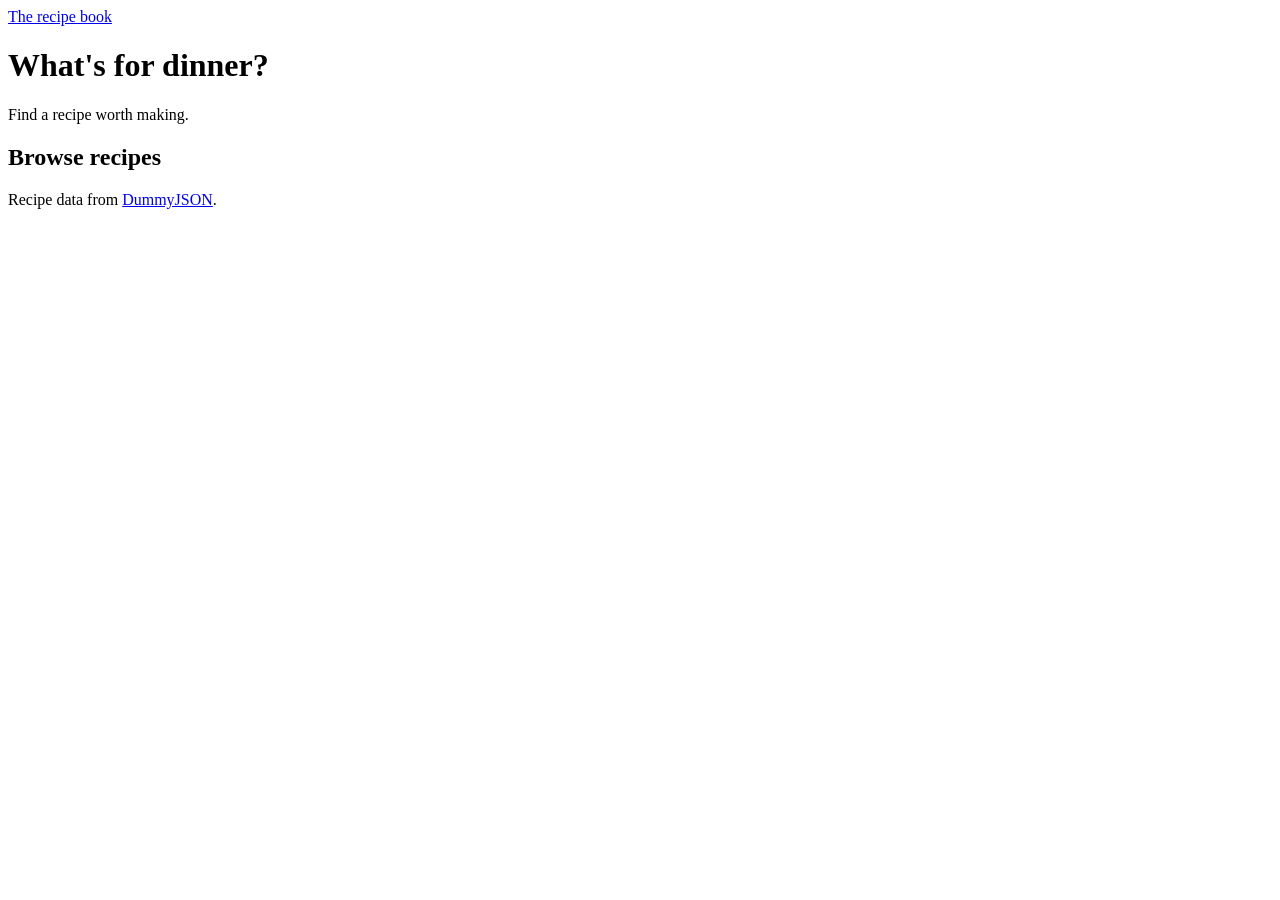
==== index.html @ c27e7510 "Restructured HTML structure" ====
<!DOCTYPE html>
<html lang="en">
<head>
    <meta charset="UTF-8">
    <meta name="viewport" content="width=device-width, initial-scale=1.0">
    <title>What's for dinner?</title>

    <link rel="stylesheet" href="css/base.css">
    <link rel="stylesheet" href="css/recipes.css">
</head>
<body>

<header class="site-header">
    <a class="brand" href="index.html">The recipe book</a>
    <h1>What's for dinner?</h1>
    <p>Find a recipe worth making.</p>
</header>

<main>
    <section aria-labelledby="recipes-heading">
        <h2 id="recipes-heading">Browse recipes</h2>
        <p id="status" role="status"></p>
        <div id="recipe-list" class="recipe-grid"></div>
    </section>
</main>

<footer>
    Recipe data from <a href="https://dummyjson.com/docs/recipes">DummyJSON</a>.
</footer>

<script type="module" src="js/recipes.js"></script>
</body>
</html>
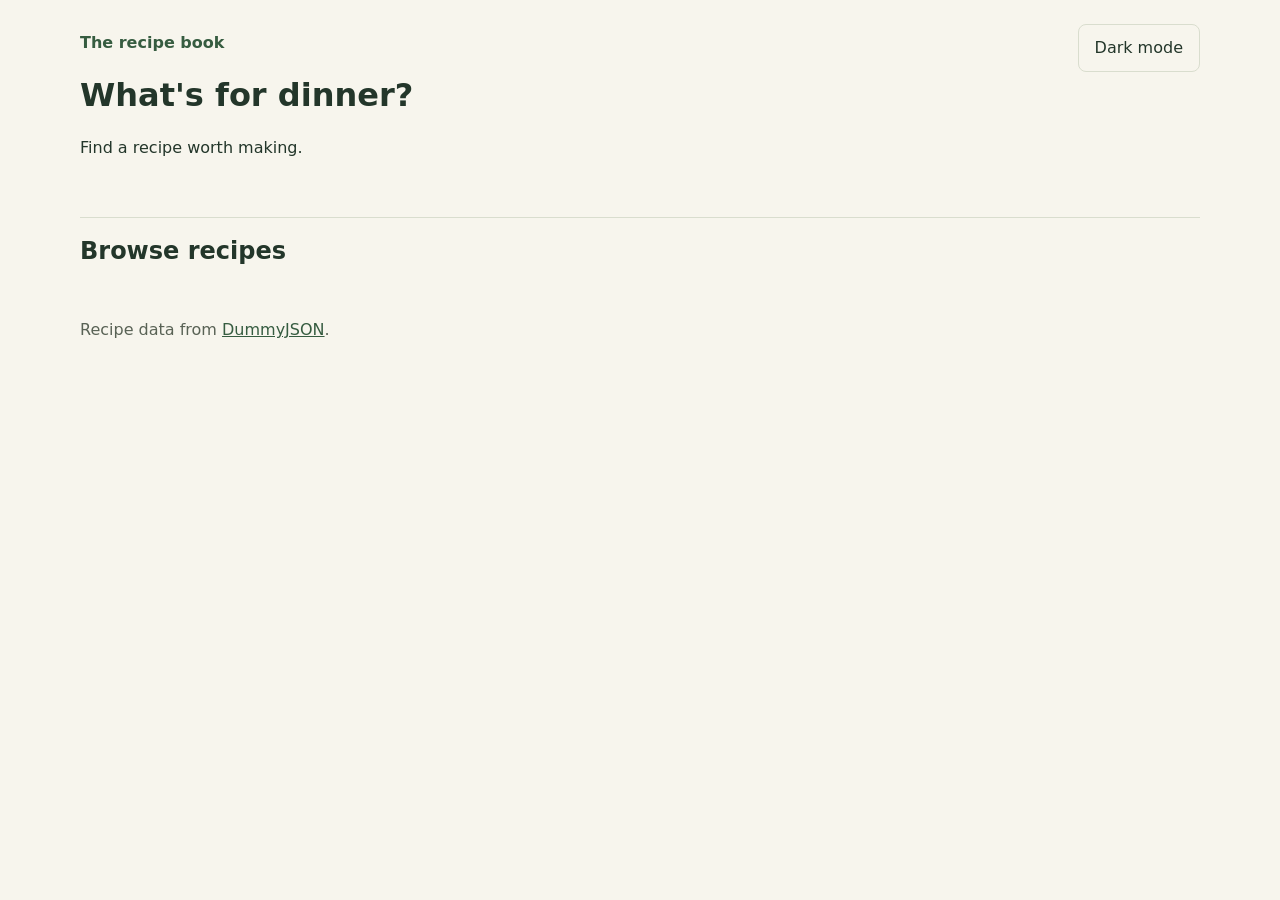
==== commit 96ab49a6: "implement theme toggle functionality and update stylesheet links" ====
--- a/index.html
+++ b/index.html
@@ -5,12 +5,14 @@
     <meta name="viewport" content="width=device-width, initial-scale=1.0">
     <title>What's for dinner?</title>
 
-    <link rel="stylesheet" href="css/base.css">
-    <link rel="stylesheet" href="css/recipes.css">
+    <link rel="stylesheet" href="CSS/base.css">
+    <link rel="stylesheet" href="CSS/recipes.css">
+    <script src="JS/theme.js"></script>
 </head>
 <body>
 
 <header class="site-header">
+    <button id="theme-toggle" class="theme-toggle" type="button"></button>
     <a class="brand" href="index.html">The recipe book</a>
     <h1>What's for dinner?</h1>
     <p>Find a recipe worth making.</p>
--- a/CSS/base.css
+++ b/CSS/base.css
@@ -0,0 +1,105 @@
+:root {
+    color-scheme: light;
+    --paper: #f7f5ed;
+    --surface: #fffef9;
+    --ink: #23362a;
+    --muted: #596255;
+    --accent: #365c40;
+    --accent-dark: #284a31;
+    --line: #d9ddce;
+    --on-accent: #ffffff;
+}
+
+:root[data-theme="dark"] {
+    color-scheme: dark;
+    --paper: #141a16;
+    --surface: #1d2520;
+    --ink: #e6ebe4;
+    --muted: #a2ada0;
+    --accent: #7fb58a;
+    --accent-dark: #6ba277;
+    --line: #323f36;
+    --on-accent: #10190f;
+}
+
+* {
+    box-sizing: border-box;
+}
+
+[hidden] {
+    display: none !important;
+}
+
+body {
+    margin: 0;
+    background: var(--paper);
+    color: var(--ink);
+    font-family: system-ui, sans-serif;
+    line-height: 1.6;
+}
+
+.site-header,
+main,
+footer {
+    width: min(1120px, calc(100% - 40px));
+    margin-inline: auto;
+}
+
+.site-header {
+    padding: 30px 0 40px;
+    border-bottom: 1px solid var(--line);
+    position: relative;
+}
+
+footer {
+    padding: 32px 0;
+    color: var(--muted);
+}
+
+a {
+    color: var(--accent);
+}
+
+.brand {
+    font-weight: 750;
+    text-decoration: none;
+}
+
+h1,
+h2,
+h3 {
+    line-height: 1.15;
+    overflow-wrap: anywhere;
+}
+
+button,
+input,
+textarea {
+    font: inherit;
+}
+
+button {
+    padding: 10px 16px;
+    border: 1px solid var(--accent);
+    border-radius: 8px;
+    background: var(--accent);
+    color: var(--on-accent);
+    cursor: pointer;
+}
+
+button:hover {
+    background: var(--accent-dark);
+}
+
+.theme-toggle {
+    position: absolute;
+    top: 24px;
+    right: 0;
+    background: transparent;
+    color: var(--ink);
+    border-color: var(--line);
+}
+
+.theme-toggle:hover {
+    background: var(--surface);
+}
--- a/CSS/recipes.css
+++ b/CSS/recipes.css
@@ -0,0 +1,51 @@
+.recipe-grid {
+    display: grid;
+    grid-template-columns: repeat(auto-fill, minmax(min(100%, 245px), 1fr));
+    gap: 24px;
+}
+
+.recipe-card {
+    display: flex;
+    flex-direction: column;
+    overflow: hidden;
+    border: 1px solid var(--line);
+    border-radius: 16px;
+    background: var(--surface);
+    color: inherit;
+    text-decoration: none;
+    transition: transform 0.2s ease, box-shadow 0.2s ease;
+}
+
+.recipe-card:hover {
+    transform: translateY(-3px);
+    box-shadow: 0 8px 24px rgb(0 0 0 / 10%);
+}
+
+.recipe-card > img {
+    width: 100%;
+    aspect-ratio: 4 / 3;
+    object-fit: cover;
+}
+
+.card-body {
+    padding: 20px;
+}
+
+.card-body h3 {
+    margin: 0 0 8px;
+}
+
+.card-meta {
+    margin: 0;
+    color: var(--muted);
+}
+
+@media (prefers-reduced-motion: reduce) {
+    .recipe-card {
+        transition: none;
+    }
+
+    .recipe-card:hover {
+        transform: none;
+    }
+}
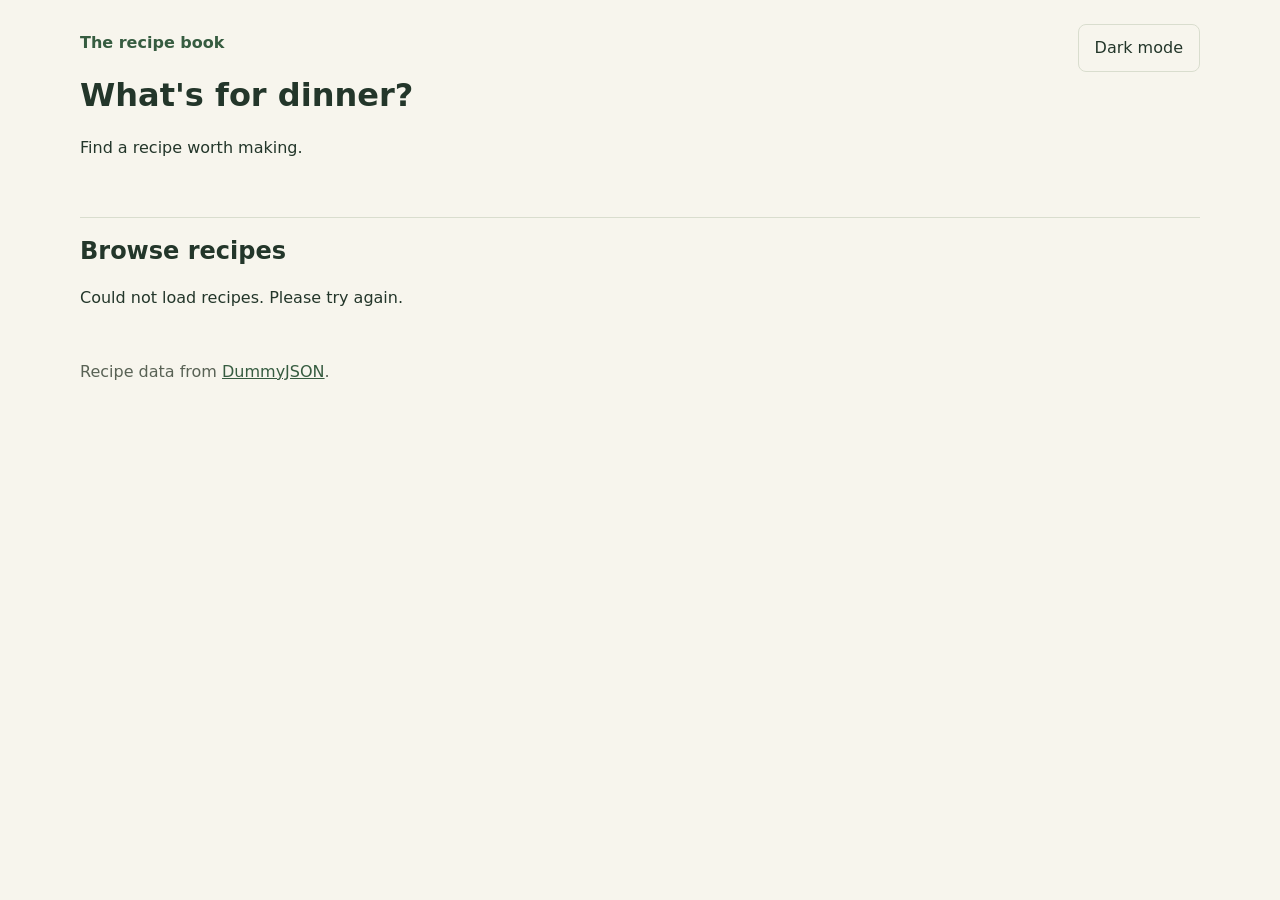
==== commit d3fc4089: "fix script path casing in HTML files" ====
--- a/index.html
+++ b/index.html
@@ -30,6 +30,6 @@
     Recipe data from <a href="https://dummyjson.com/docs/recipes">DummyJSON</a>.
 </footer>
 
-<script type="module" src="js/recipes.js"></script>
+<script type="module" src="JS/recipes.js"></script>
 </body>
 </html>
